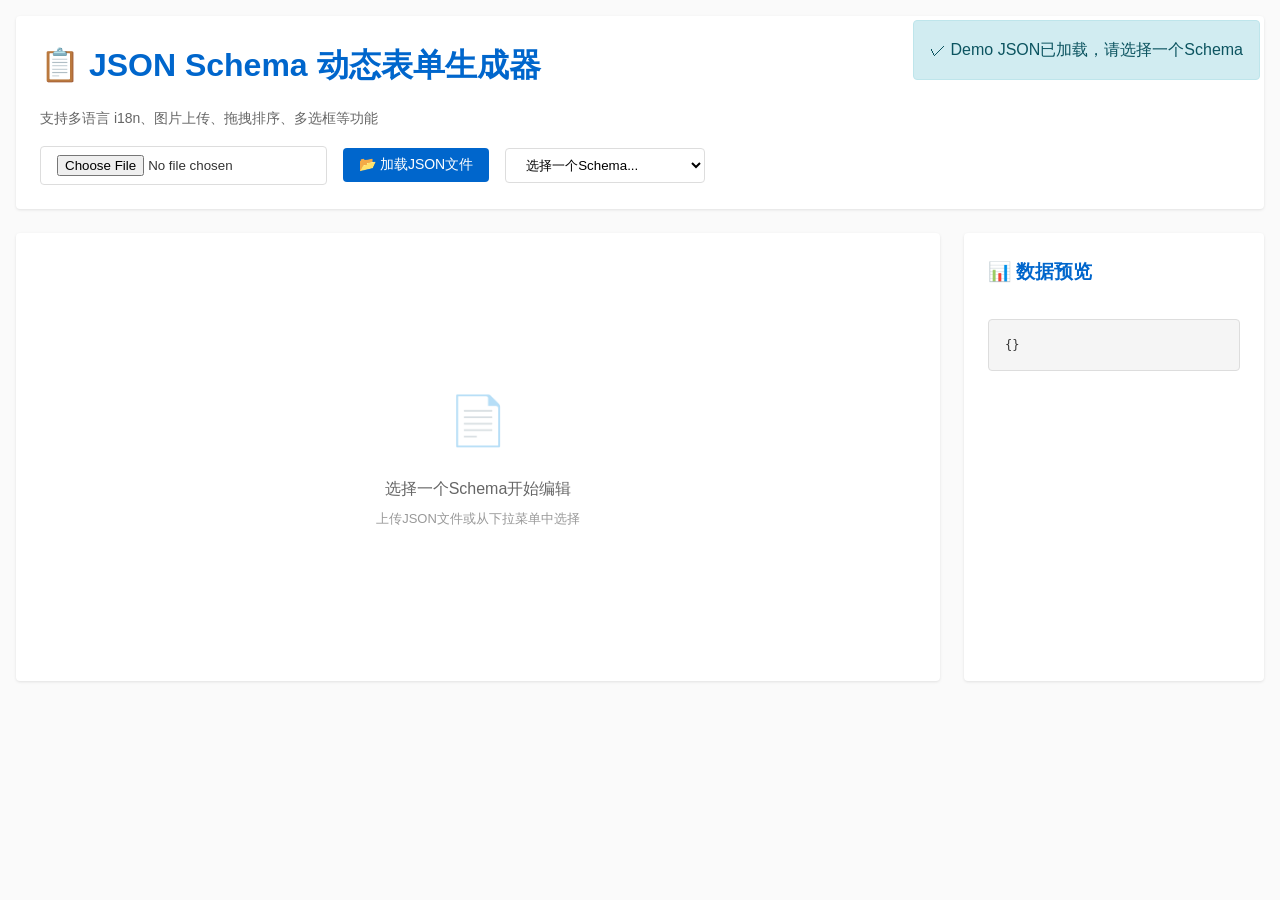
==== index-v2.html @ 36650a85 "config template" ====
<!DOCTYPE html>
<html lang="zh-CN">
<head>
    <meta charset="UTF-8">
    <meta name="viewport" content="width=device-width, initial-scale=1.0">
    <title>JSON Schema 动态表单生成器</title>
    <link rel="stylesheet" href="styles.css">
</head>
<body>
    <div class="container">
        <div class="header">
            <div style="display: flex; justify-content: space-between; align-items: center; margin-bottom: 16px;">
                <div>
                    <h1>📋 JSON Schema 动态表单生成器</h1>
                    <p style="color: #666; margin-top: 8px; font-size: 14px;">支持多语言 i18n、图片上传、拖拽排序、多选框等功能</p>
                </div>
                <div style="text-align: right; font-size: 12px; color: #999;">
                    <div id="schemaInfo"></div>
                </div>
            </div>

            <div class="controls">
                <input type="file" id="schemaUpload" accept=".json" class="file-input">
                <button id="loadSchemaBtn" class="btn btn-primary">📂 加载JSON文件</button>
                <select id="schemaSelector" class="schema-selector">
                    <option value="">选择一个Schema...</option>
                </select>
                <div style="margin-left: auto; display: flex; gap: 8px; flex-wrap: wrap;">
                    <button id="validateBtn" class="btn btn-primary" style="display:none;">✓ 验证</button>
                    <button id="resetBtn" class="btn btn-primary" style="display:none;">🔄 重置</button>
                    <button id="exportBtn" class="btn btn-primary" style="display:none;">💾 导出</button>
                    <button id="importBtn" class="btn btn-primary" style="display:none;">📥 导入</button>
                </div>
            </div>
        </div>

        <div class="content">
            <div id="formContainer" class="form-container">
                <div class="empty-state">
                    <div class="empty-state-icon">📄</div>
                    <div class="empty-state-text">选择一个Schema开始编辑</div>
                    <div class="empty-state-hint">上传JSON文件或从下拉菜单中选择</div>
                </div>
            </div>

            <div class="preview-panel">
                <div style="display: flex; justify-content: space-between; align-items: center; margin-bottom: 16px;">
                    <h3>📊 数据预览</h3>
                    <div style="display: flex; gap: 8px;">
                        <button id="copyBtn" class="btn btn-small btn-primary" style="display:none;">📋 复制</button>
                        <button id="formatBtn" class="btn btn-small btn-primary" style="display:none;">🎯 格式化</button>
                    </div>
                </div>
                <pre id="dataPreview" class="data-preview">{}</pre>
                <div id="validationErrors" style="display: none; margin-top: 12px; padding: 12px; background-color: #fff5f5; border: 1px solid #feb2b2; border-radius: 4px; color: #c53030; font-size: 12px;"></div>
                <button id="submitBtn" class="btn btn-success" style="display:none; margin-top: 16px;">✓ 提交表单</button>
            </div>
        </div>

        <!-- 隐藏的导入输入 -->
        <input type="file" id="importInput" accept=".json" style="display: none;">
    </div>

    <!-- 加载动画 -->
    <div id="loadingOverlay" class="loading-overlay" style="display: none;">
        <div class="loading-spinner"></div>
        <p>加载中...</p>
    </div>

    <!-- 模态对话框 -->
    <div id="modal" class="modal" style="display: none;">
        <div class="modal-content">
            <div class="modal-header">
                <h3 id="modalTitle">提示</h3>
                <button id="modalClose" class="modal-close">&times;</button>
            </div>
            <div class="modal-body" id="modalBody"></div>
            <div class="modal-footer">
                <button id="modalConfirm" class="btn btn-primary">确定</button>
                <button id="modalCancel" class="btn btn-primary" style="background-color: #999;">取消</button>
            </div>
        </div>
    </div>

    <script src="schema-loader.js"></script>
    <script src="form-renderer.js"></script>
    <script src="validator.js"></script>
    <script src="app.js"></script>
</body>
</html>
---- styles.css ----
* {
    margin: 0;
    padding: 0;
    box-sizing: border-box;
}

:root {
    --primary-color: #0066cc;
    --success-color: #28a745;
    --danger-color: #dc3545;
    --warning-color: #ffc107;
    --info-color: #17a2b8;
    --light-gray: #f5f5f5;
    --border-color: #ddd;
    --text-color: #333;
    --text-light: #666;
    --border-radius: 4px;
    --spacing-xs: 4px;
    --spacing-sm: 8px;
    --spacing-md: 16px;
    --spacing-lg: 24px;
}

body {
    font-family: -apple-system, BlinkMacSystemFont, 'Segoe UI', Roboto, 'Helvetica Neue', Arial, sans-serif;
    background-color: #fafafa;
    color: var(--text-color);
    line-height: 1.6;
}

.container {
    max-width: 1400px;
    margin: 0 auto;
    padding: var(--spacing-md);
}

.header {
    background: white;
    border-radius: var(--border-radius);
    padding: var(--spacing-lg);
    margin-bottom: var(--spacing-lg);
    box-shadow: 0 1px 3px rgba(0, 0, 0, 0.1);
}

.header h1 {
    margin-bottom: var(--spacing-md);
    color: var(--primary-color);
}

.controls {
    display: flex;
    gap: var(--spacing-md);
    align-items: center;
    flex-wrap: wrap;
}

.file-input {
    padding: var(--spacing-sm) var(--spacing-md);
    border: 1px solid var(--border-color);
    border-radius: var(--border-radius);
    cursor: pointer;
}

.schema-selector {
    padding: var(--spacing-sm) var(--spacing-md);
    border: 1px solid var(--border-color);
    border-radius: var(--border-radius);
    min-width: 200px;
    cursor: pointer;
    background: white;
}

.btn {
    padding: var(--spacing-sm) var(--spacing-md);
    border: none;
    border-radius: var(--border-radius);
    cursor: pointer;
    font-size: 14px;
    font-weight: 500;
    transition: all 0.3s ease;
    display: inline-block;
}

.btn-primary {
    background-color: var(--primary-color);
    color: white;
}

.btn-primary:hover {
    background-color: #0052a3;
    box-shadow: 0 2px 4px rgba(0, 0, 0, 0.2);
}

.btn-success {
    background-color: var(--success-color);
    color: white;
    width: 100%;
    margin-top: var(--spacing-md);
}

.btn-success:hover {
    background-color: #218838;
}

.btn-small {
    padding: 4px 8px;
    font-size: 12px;
}

.btn-danger {
    background-color: var(--danger-color);
    color: white;
    margin-left: var(--spacing-sm);
}

.btn-danger:hover {
    background-color: #c82333;
}

.content {
    display: grid;
    grid-template-columns: 1fr 300px;
    gap: var(--spacing-lg);
}

.form-container {
    background: white;
    border-radius: var(--border-radius);
    padding: var(--spacing-lg);
    box-shadow: 0 1px 3px rgba(0, 0, 0, 0.1);
    min-height: 400px;
}

.form-section {
    margin-bottom: var(--spacing-lg);
    padding-bottom: var(--spacing-lg);
    border-bottom: 1px solid var(--border-color);
}

.form-section:last-child {
    border-bottom: none;
}

.section-title {
    font-size: 18px;
    font-weight: 600;
    margin-bottom: var(--spacing-md);
    color: var(--primary-color);
}

.form-group {
    margin-bottom: var(--spacing-md);
}

.form-label {
    display: block;
    margin-bottom: var(--spacing-sm);
    font-weight: 500;
    color: var(--text-color);
    font-size: 14px;
}

.form-label .required {
    color: var(--danger-color);
    margin-left: 2px;
}

.form-label .description {
    display: block;
    font-weight: normal;
    color: var(--text-light);
    font-size: 12px;
    margin-top: 2px;
}

.form-control {
    width: 100%;
    padding: var(--spacing-sm) var(--spacing-md);
    border: 1px solid var(--border-color);
    border-radius: var(--border-radius);
    font-size: 14px;
    font-family: inherit;
    transition: border-color 0.3s ease;
}

.form-control:focus {
    outline: none;
    border-color: var(--primary-color);
    box-shadow: 0 0 0 3px rgba(0, 102, 204, 0.1);
}

.form-control:disabled {
    background-color: var(--light-gray);
    cursor: not-allowed;
}

textarea.form-control {
    resize: vertical;
    min-height: 100px;
    font-family: 'Monaco', 'Menlo', 'Consolas', monospace;
}

select.form-control {
    cursor: pointer;
}

/* i18n 字段 */
.i18n-container {
    border: 1px solid var(--border-color);
    border-radius: var(--border-radius);
    overflow: hidden;
}

.i18n-tabs {
    display: flex;
    background-color: var(--light-gray);
    border-bottom: 1px solid var(--border-color);
}

.i18n-tab {
    flex: 1;
    padding: var(--spacing-sm) var(--spacing-md);
    text-align: center;
    cursor: pointer;
    border: none;
    background: transparent;
    font-weight: 500;
    font-size: 13px;
    transition: all 0.3s ease;
    color: var(--text-light);
}

.i18n-tab.active {
    background-color: white;
    color: var(--primary-color);
    border-bottom: 2px solid var(--primary-color);
    margin-bottom: -1px;
}

.i18n-content {
    padding: var(--spacing-md);
}

.i18n-content .form-control {
    width: 100%;
}

/* 多选框 */
.checkbox-group,
.radio-group {
    display: flex;
    flex-direction: column;
    gap: var(--spacing-sm);
}

.checkbox-item,
.radio-item {
    display: flex;
    align-items: center;
    gap: var(--spacing-sm);
}

.checkbox-item input,
.radio-item input {
    cursor: pointer;
    width: 16px;
    height: 16px;
}

.checkbox-item label,
.radio-item label {
    cursor: pointer;
    margin: 0;
}

/* 多选框 UI */
.multi-select-container {
    display: flex;
    flex-wrap: wrap;
    gap: var(--spacing-sm);
    padding: var(--spacing-sm);
    border: 1px solid var(--border-color);
    border-radius: var(--border-radius);
    min-height: 40px;
    background: white;
}

.multi-select-tag {
    display: inline-flex;
    align-items: center;
    gap: var(--spacing-xs);
    background-color: var(--primary-color);
    color: white;
    padding: 4px 8px;
    border-radius: 3px;
    font-size: 13px;
}

.multi-select-tag .remove-btn {
    background: none;
    border: none;
    color: white;
    cursor: pointer;
    font-weight: bold;
    padding: 0;
    line-height: 1;
}

.multi-select-tag .remove-btn:hover {
    opacity: 0.8;
}

/* 数组项目列表 */
.array-container {
    border: 1px solid var(--border-color);
    border-radius: var(--border-radius);
    overflow: hidden;
}

.array-items {
    display: flex;
    flex-direction: column;
}

.array-item {
    padding: var(--spacing-md);
    border-bottom: 1px solid var(--border-color);
    background: white;
    position: relative;
}

.array-item:last-child {
    border-bottom: none;
}

.array-item:hover {
    background-color: var(--light-gray);
}

.array-item-header {
    display: flex;
    justify-content: space-between;
    align-items: center;
    margin-bottom: var(--spacing-md);
}

.array-item-index {
    font-weight: 600;
    color: var(--text-light);
    font-size: 13px;
}

.array-item-actions {
    display: flex;
    gap: var(--spacing-xs);
}

.array-item-content {
    display: grid;
    grid-template-columns: repeat(auto-fit, minmax(250px, 1fr));
    gap: var(--spacing-md);
}

.array-add-btn {
    padding: var(--spacing-md);
    background-color: var(--light-gray);
    border: 2px dashed var(--border-color);
    border-radius: var(--border-radius);
    cursor: pointer;
    text-align: center;
    color: var(--primary-color);
    font-weight: 500;
    transition: all 0.3s ease;
}

.array-add-btn:hover {
    background-color: #f0f0f0;
    border-color: var(--primary-color);
}

/* 拖拽排序 */
.drag-sort-list {
    display: flex;
    flex-direction: column;
    gap: var(--spacing-md);
}

.drag-sort-item {
    padding: var(--spacing-md);
    background: white;
    border: 2px solid var(--border-color);
    border-radius: var(--border-radius);
    cursor: move;
    transition: all 0.3s ease;
    position: relative;
    display: flex;
    justify-content: space-between;
    align-items: center;
}

.drag-sort-item:hover {
    background-color: var(--light-gray);
    border-color: var(--primary-color);
    box-shadow: 0 2px 8px rgba(0, 0, 0, 0.1);
}

.drag-sort-item.dragging {
    opacity: 0.5;
    transform: scale(0.95);
}

.drag-handle {
    cursor: grab;
    color: var(--text-light);
    font-size: 20px;
    margin-right: var(--spacing-md);
    user-select: none;
}

.drag-sort-item-content {
    flex: 1;
}

/* 图片上传 */
.image-upload-container {
    border: 2px dashed var(--border-color);
    border-radius: var(--border-radius);
    padding: var(--spacing-lg);
    text-align: center;
    cursor: pointer;
    transition: all 0.3s ease;
    background: var(--light-gray);
}

.image-upload-container:hover {
    border-color: var(--primary-color);
    background-color: #f0f7ff;
}

.image-upload-container.dragover {
    border-color: var(--primary-color);
    background-color: #e6f2ff;
}

.image-upload-input {
    display: none;
}

.image-preview {
    margin-top: var(--spacing-md);
    max-width: 200px;
    max-height: 200px;
    border-radius: var(--border-radius);
    object-fit: cover;
}

/* 预览面板 */
.preview-panel {
    background: white;
    border-radius: var(--border-radius);
    padding: var(--spacing-lg);
    box-shadow: 0 1px 3px rgba(0, 0, 0, 0.1);
    position: sticky;
    top: var(--spacing-md);
    max-height: 80vh;
    overflow-y: auto;
}

.preview-panel h3 {
    margin-bottom: var(--spacing-md);
    color: var(--primary-color);
}

.data-preview {
    background-color: var(--light-gray);
    border: 1px solid var(--border-color);
    border-radius: var(--border-radius);
    padding: var(--spacing-md);
    font-size: 12px;
    line-height: 1.5;
    max-height: 400px;
    overflow-y: auto;
    white-space: pre-wrap;
    word-break: break-word;
}

/* 错误和成功提示 */
.alert {
    padding: var(--spacing-md);
    border-radius: var(--border-radius);
    margin-bottom: var(--spacing-md);
    display: none;
}

.alert.show {
    display: block;
}

.alert-error {
    background-color: #f8d7da;
    border: 1px solid #f5c6cb;
    color: #721c24;
}

.alert-success {
    background-color: #d4edda;
    border: 1px solid #c3e6cb;
    color: #155724;
}

.alert-info {
    background-color: #d1ecf1;
    border: 1px solid #bee5eb;
    color: #0c5460;
}

/* 响应式布局 */
@media (max-width: 1200px) {
    .content {
        grid-template-columns: 1fr;
    }

    .preview-panel {
        position: static;
        max-height: none;
    }

    .array-item-content {
        grid-template-columns: 1fr;
    }
}

@media (max-width: 768px) {
    .container {
        padding: var(--spacing-sm);
    }

    .header {
        padding: var(--spacing-md);
    }

    .controls {
        flex-direction: column;
        align-items: stretch;
    }

    .file-input,
    .btn,
    .schema-selector {
        width: 100%;
    }

    .form-container {
        padding: var(--spacing-md);
    }

    .i18n-tabs {
        overflow-x: auto;
    }

    .i18n-tab {
        min-width: 70px;
    }

    .controls {
        gap: var(--spacing-sm);
    }
}

/* 加载状态 */
.loading {
    display: inline-block;
    width: 16px;
    height: 16px;
    border: 2px solid var(--light-gray);
    border-top: 2px solid var(--primary-color);
    border-radius: 50%;
    animation: spin 0.8s linear infinite;
}

@keyframes spin {
    to {
        transform: rotate(360deg);
    }
}

/* 空状态 */
.empty-state {
    text-align: center;
    padding: var(--spacing-lg);
    color: var(--text-light);
    display: flex;
    flex-direction: column;
    align-items: center;
    justify-content: center;
    min-height: 400px;
}

.empty-state-icon {
    font-size: 48px;
    margin-bottom: var(--spacing-md);
    opacity: 0.5;
}

.empty-state-text {
    font-size: 16px;
    margin-bottom: var(--spacing-sm);
}

.empty-state-hint {
    font-size: 13px;
    color: #999;
}

/* 加载覆盖层 */
.loading-overlay {
    position: fixed;
    top: 0;
    left: 0;
    right: 0;
    bottom: 0;
    background-color: rgba(0, 0, 0, 0.5);
    display: flex;
    flex-direction: column;
    align-items: center;
    justify-content: center;
    z-index: 10000;
}

.loading-spinner {
    border: 4px solid rgba(255, 255, 255, 0.3);
    border-top: 4px solid white;
    border-radius: 50%;
    width: 40px;
    height: 40px;
    animation: spin 1s linear infinite;
    margin-bottom: 16px;
}

.loading-overlay p {
    color: white;
    font-size: 16px;
}

/* 复制按钮样式 */
.btn-small {
    padding: 6px 12px;
    font-size: 12px;
}

/* 工具栏 */
.toolbar {
    display: flex;
    gap: 8px;
    margin-bottom: 16px;
    flex-wrap: wrap;
}

/* 键盘快捷键提示 */
.shortcut-hint {
    display: inline-block;
    background-color: var(--light-gray);
    border: 1px solid var(--border-color);
    border-radius: 3px;
    padding: 2px 6px;
    font-size: 11px;
    color: var(--text-light);
    margin-left: 8px;
    font-family: 'Monaco', 'Menlo', monospace;
}

/* 表单验证 */
.form-control.invalid {
    border-color: var(--danger-color);
    background-color: #fff5f5;
}

.form-control.invalid:focus {
    box-shadow: 0 0 0 3px rgba(220, 53, 69, 0.1);
}

.field-error {
    color: var(--danger-color);
    font-size: 12px;
    margin-top: 4px;
}

/* 成功状态 */
.form-control.valid {
    border-color: var(--success-color);
}

.form-control.valid:focus {
    box-shadow: 0 0 0 3px rgba(40, 167, 69, 0.1);
}

/* 文件上传状态 */
.upload-progress {
    width: 100%;
    height: 4px;
    background-color: var(--light-gray);
    border-radius: 2px;
    margin-top: 8px;
    overflow: hidden;
}

.upload-progress-bar {
    height: 100%;
    background-color: var(--primary-color);
    transition: width 0.3s ease;
}

/* i18n 编辑器增强 */
.i18n-tabs button:first-child {
    border-top-left-radius: var(--border-radius);
}

.i18n-tabs button:last-child {
    border-top-right-radius: var(--border-radius);
}

/* 数组项目拖拽视觉反馈 */
.array-item.drag-over {
    background-color: #e6f2ff;
    border-left: 3px solid var(--primary-color);
}

/* 网格布局优化 */
.form-grid {
    display: grid;
    grid-template-columns: repeat(auto-fit, minmax(300px, 1fr));
    gap: var(--spacing-md);
}

/* 折叠面板 */
.collapsible {
    cursor: pointer;
    user-select: none;
    display: flex;
    justify-content: space-between;
    align-items: center;
    padding: var(--spacing-md);
    background-color: var(--light-gray);
    border: 1px solid var(--border-color);
    border-radius: var(--border-radius);
    margin-bottom: var(--spacing-md);
}

.collapsible:hover {
    background-color: #efefef;
}

.collapsible.active {
    background-color: #e6f2ff;
    border-color: var(--primary-color);
}

.collapsible-icon {
    display: inline-block;
    transition: transform 0.3s ease;
}

.collapsible.active .collapsible-icon {
    transform: rotate(90deg);
}

.collapsible-content {
    display: none;
    padding: var(--spacing-md);
    background-color: var(--light-gray);
    border-bottom-left-radius: var(--border-radius);
    border-bottom-right-radius: var(--border-radius);
    border: 1px solid var(--border-color);
    border-top: none;
    margin-bottom: var(--spacing-md);
}

.collapsible-content.active {
    display: block;
}

/* 统计信息 */
.form-stats {
    display: flex;
    gap: var(--spacing-md);
    padding: var(--spacing-md);
    background-color: var(--light-gray);
    border-radius: var(--border-radius);
    font-size: 13px;
    color: var(--text-light);
    margin-bottom: var(--spacing-md);
}

.stat-item {
    display: flex;
    align-items: center;
    gap: 4px;
}

.stat-value {
    font-weight: 600;
    color: var(--primary-color);
}

/* 模态对话框 */
.modal {
    position: fixed;
    top: 0;
    left: 0;
    right: 0;
    bottom: 0;
    background-color: rgba(0, 0, 0, 0.5);
    display: flex;
    align-items: center;
    justify-content: center;
    z-index: 10001;
}

.modal.show {
    display: flex;
}

.modal-content {
    background: white;
    border-radius: var(--border-radius);
    max-width: 500px;
    width: 90%;
    max-height: 80vh;
    overflow-y: auto;
    box-shadow: 0 10px 40px rgba(0, 0, 0, 0.3);
}

.modal-header {
    display: flex;
    justify-content: space-between;
    align-items: center;
    padding: var(--spacing-lg);
    border-bottom: 1px solid var(--border-color);
}

.modal-header h3 {
    margin: 0;
    color: var(--primary-color);
}

.modal-close {
    background: none;
    border: none;
    font-size: 24px;
    cursor: pointer;
    color: var(--text-light);
    padding: 0;
    width: 32px;
    height: 32px;
    display: flex;
    align-items: center;
    justify-content: center;
}

.modal-close:hover {
    color: var(--text-color);
}

.modal-body {
    padding: var(--spacing-lg);
    color: var(--text-color);
    line-height: 1.6;
}

.modal-footer {
    display: flex;
    justify-content: flex-end;
    gap: var(--spacing-md);
    padding: var(--spacing-lg);
    border-top: 1px solid var(--border-color);
    background-color: var(--light-gray);
}

/* 表单错误样式 */
#validationErrors {
    white-space: pre-line;
    line-height: 1.8;
}

.field-required-indicator {
    display: inline-block;
    width: 8px;
    height: 8px;
    background-color: var(--danger-color);
    border-radius: 50%;
    margin-right: 4px;
}

/* 进度指示器 */
.progress-indicator {
    display: flex;
    gap: 4px;
    align-items: center;
    font-size: 12px;
    color: var(--text-light);
}

.progress-step {
    width: 8px;
    height: 8px;
    border-radius: 50%;
    background-color: var(--light-gray);
    border: 1px solid var(--border-color);
}

.progress-step.active {
    background-color: var(--primary-color);
    border-color: var(--primary-color);
}

.progress-step.completed {
    background-color: var(--success-color);
    border-color: var(--success-color);
}

/* 对比视图 */
.compare-view {
    display: grid;
    grid-template-columns: 1fr 1fr;
    gap: var(--spacing-md);
}

.compare-pane {
    border: 1px solid var(--border-color);
    border-radius: var(--border-radius);
    padding: var(--spacing-md);
    background-color: var(--light-gray);
}

.compare-pane h4 {
    margin: 0 0 var(--spacing-md) 0;
    color: var(--primary-color);
}

.compare-pane pre {
    margin: 0;
    background: white;
    padding: var(--spacing-md);
    border-radius: var(--border-radius);
    overflow-x: auto;
    font-size: 12px;
    line-height: 1.5;
}

/* 标签栏 */
.tabs {
    display: flex;
    border-bottom: 2px solid var(--border-color);
    gap: var(--spacing-md);
    margin-bottom: var(--spacing-md);
}

.tab {
    padding: 8px 16px;
    border: none;
    background: none;
    cursor: pointer;
    color: var(--text-light);
    font-weight: 500;
    border-bottom: 2px solid transparent;
    margin-bottom: -2px;
    transition: all 0.3s ease;
}

.tab:hover {
    color: var(--text-color);
}

.tab.active {
    color: var(--primary-color);
    border-bottom-color: var(--primary-color);
}

.tab-content {
    display: none;
}

.tab-content.active {
    display: block;
}

/* 时间线 */
.timeline {
    position: relative;
    padding: var(--spacing-md) 0;
}

.timeline-item {
    padding-left: 32px;
    padding-bottom: var(--spacing-md);
    position: relative;
}

.timeline-item:before {
    content: '';
    position: absolute;
    left: 8px;
    top: 4px;
    width: 12px;
    height: 12px;
    border-radius: 50%;
    background-color: var(--primary-color);
    border: 2px solid white;
    box-shadow: 0 0 0 2px var(--border-color);
}

.timeline-item:after {
    content: '';
    position: absolute;
    left: 14px;
    top: 20px;
    width: 0;
    height: calc(100% + 4px);
    border-left: 2px solid var(--border-color);
}

.timeline-item:last-child:after {
    display: none;
}

.timeline-item.completed:before {
    background-color: var(--success-color);
}

.timeline-item.error:before {
    background-color: var(--danger-color);
}

/* 徽章 */
.badge {
    display: inline-block;
    padding: 2px 8px;
    border-radius: 12px;
    font-size: 11px;
    font-weight: 600;
    white-space: nowrap;
}

.badge-primary {
    background-color: #e6f2ff;
    color: var(--primary-color);
}

.badge-success {
    background-color: #e6ffed;
    color: var(--success-color);
}

.badge-danger {
    background-color: #ffe6e6;
    color: var(--danger-color);
}

.badge-warning {
    background-color: #fff9e6;
    color: #856404;
}

.badge-info {
    background-color: #e6f7ff;
    color: var(--info-color);
}

/* 面包屑导航 */
.breadcrumb {
    display: flex;
    gap: var(--spacing-sm);
    align-items: center;
    font-size: 12px;
    color: var(--text-light);
    margin-bottom: var(--spacing-md);
}

.breadcrumb-item {
    display: flex;
    align-items: center;
    gap: var(--spacing-sm);
}

.breadcrumb-separator {
    color: #ccc;
}

.breadcrumb-item.active {
    color: var(--text-color);
    font-weight: 500;
}

/* 卡片 */
.card {
    background: white;
    border: 1px solid var(--border-color);
    border-radius: var(--border-radius);
    overflow: hidden;
    box-shadow: 0 1px 3px rgba(0, 0, 0, 0.05);
    transition: all 0.3s ease;
}

.card:hover {
    box-shadow: 0 4px 12px rgba(0, 0, 0, 0.1);
}

.card-header {
    padding: var(--spacing-md);
    background-color: var(--light-gray);
    border-bottom: 1px solid var(--border-color);
}

.card-body {
    padding: var(--spacing-md);
}

.card-footer {
    padding: var(--spacing-md);
    background-color: var(--light-gray);
    border-top: 1px solid var(--border-color);
}

/* 分割线 */
.divider {
    height: 1px;
    background-color: var(--border-color);
    margin: var(--spacing-md) 0;
}

/* 骨架屏 */
.skeleton {
    background: linear-gradient(90deg, var(--light-gray) 25%, #f0f0f0 50%, var(--light-gray) 75%);
    background-size: 200% 100%;
    animation: loading 1.5s infinite;
}

@keyframes loading {
    0% {
        background-position: 200% 0;
    }
    100% {
        background-position: -200% 0;
    }
}

.skeleton-text {
    height: 16px;
    border-radius: 4px;
    margin-bottom: 8px;
}

.skeleton-paragraph {
    display: flex;
    flex-direction: column;
    gap: 8px;
}

.skeleton-paragraph .skeleton-text:last-child {
    width: 80%;
}

/* 提示框 */
.tooltip-wrapper {
    position: relative;
    display: inline-block;
    cursor: help;
}

.tooltip-trigger {
    display: inline-block;
    width: 16px;
    height: 16px;
    background-color: var(--primary-color);
    color: white;
    border-radius: 50%;
    text-align: center;
    line-height: 16px;
    font-size: 12px;
    font-weight: bold;
}

.tooltip-content {
    position: absolute;
    bottom: 120%;
    left: 50%;
    transform: translateX(-50%);
    background-color: rgba(0, 0, 0, 0.9);
    color: white;
    padding: 6px 12px;
    border-radius: 4px;
    font-size: 12px;
    white-space: nowrap;
    opacity: 0;
    pointer-events: none;
    transition: opacity 0.3s ease;
    z-index: 1000;
}

.tooltip-wrapper:hover .tooltip-content {
    opacity: 1;
}

.tooltip-content:after {
    content: '';
    position: absolute;
    top: 100%;
    left: 50%;
    margin-left: -4px;
    border: 4px solid transparent;
    border-top-color: rgba(0, 0, 0, 0.9);
}

/* 响应式微调 */
@media (max-width: 1000px) {
    .compare-view {
        grid-template-columns: 1fr;
    }

    .controls {
        gap: var(--spacing-sm) !important;
    }
}

@media (max-width: 600px) {
    .modal-content {
        max-width: 95%;
    }

    .form-grid {
        grid-template-columns: 1fr;
    }

    .tabs {
        overflow-x: auto;
        -webkit-overflow-scrolling: touch;
    }

    .tab {
        white-space: nowrap;
        min-width: 80px;
    }
}
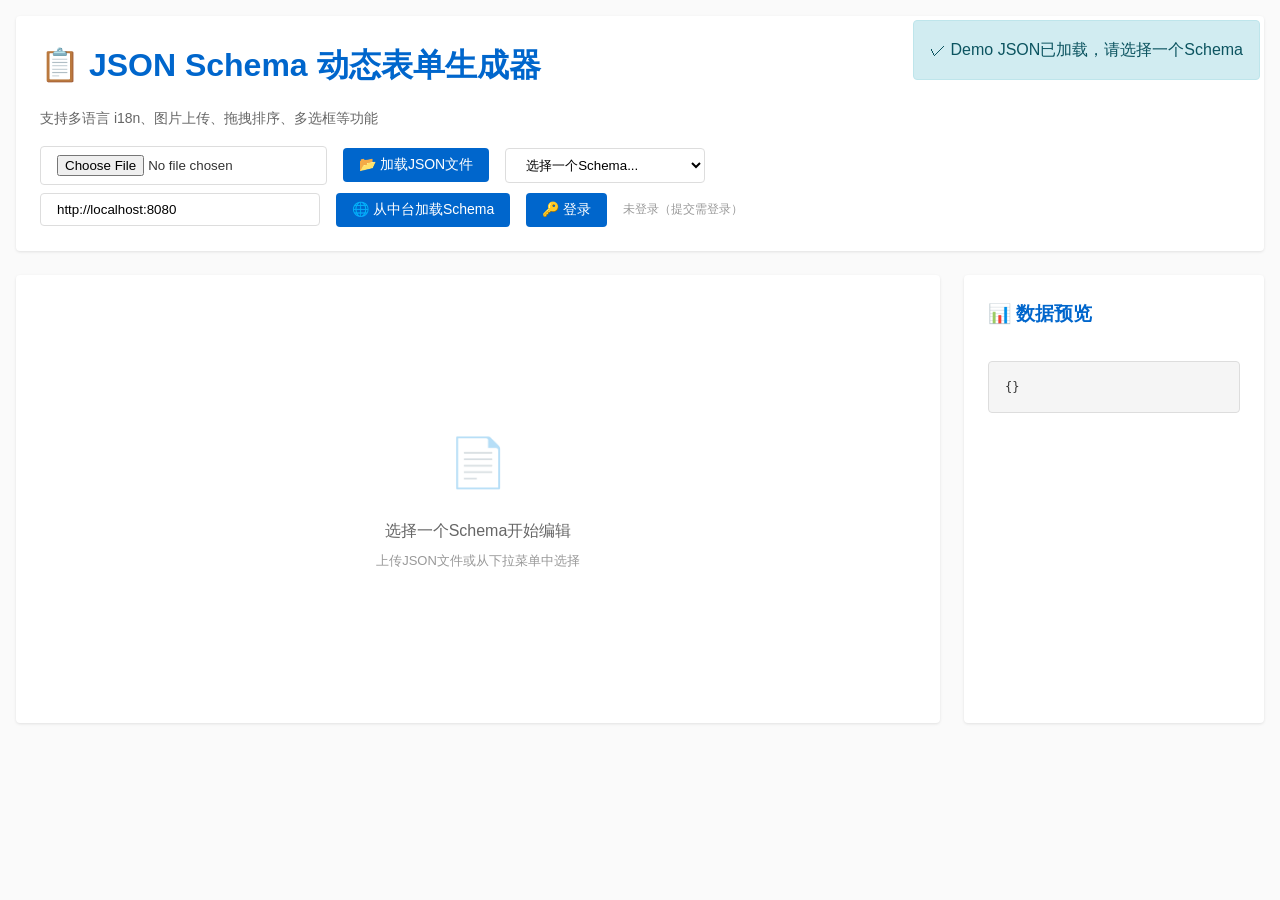
==== commit 80e2660f: "feat(中台对接): 接入营销中台配置读写并增强胖 schema 表单渲染   新增 api-client.js 对接 tripo-marketing-center OpenAPI：   - 支持登" ====
--- a/index-v2.html
+++ b/index-v2.html
@@ -31,6 +31,13 @@
                     <button id="exportBtn" class="btn btn-primary" style="display:none;">💾 导出</button>
                     <button id="importBtn" class="btn btn-primary" style="display:none;">📥 导入</button>
                 </div>
+            </div>
+
+            <div class="controls" style="margin-top: 8px;">
+                <input type="text" id="apiBaseInput" class="schema-selector" style="min-width: 280px;" placeholder="中台地址，如 http://localhost:8080">
+                <button id="loadRemoteBtn" class="btn btn-primary">🌐 从中台加载Schema</button>
+                <button id="loginBtn" class="btn btn-primary">🔑 登录</button>
+                <span id="authStatus" style="font-size: 12px; color: #999; align-self: center;"></span>
             </div>
         </div>
 
@@ -82,9 +89,10 @@
         </div>
     </div>
 
-    <script src="schema-loader.js"></script>
-    <script src="form-renderer.js"></script>
-    <script src="validator.js"></script>
-    <script src="app.js"></script>
+    <script src="schema-loader.js?v=20260713"></script>
+    <script src="form-renderer.js?v=20260713"></script>
+    <script src="validator.js?v=20260713"></script>
+    <script src="api-client.js?v=20260713"></script>
+    <script src="app.js?v=20260713"></script>
 </body>
 </html>
--- a/styles.css
+++ b/styles.css
@@ -1242,3 +1242,201 @@
     }
 }
 
+/* ===== 胖 schema 分区布局 ===== */
+.fat-section {
+    margin-bottom: var(--spacing-lg);
+}
+
+.section-subtitle {
+    color: var(--text-light);
+    font-size: 13px;
+    margin-bottom: var(--spacing-md);
+}
+
+.section-body {
+    display: flex;
+    flex-direction: column;
+    gap: var(--spacing-md);
+}
+
+.field-row {
+    display: grid;
+    gap: var(--spacing-md);
+    align-items: start;
+}
+
+@media (max-width: 700px) {
+    .field-row {
+        grid-template-columns: 1fr !important;
+    }
+}
+
+/* i18n-csv 控件 */
+.i18n-csv {
+    background: #fafbfc;
+}
+
+.i18n-csv-count {
+    font-size: 16px;
+    font-weight: 700;
+    margin-bottom: var(--spacing-sm);
+    color: var(--text-color);
+}
+
+.i18n-csv .toolbar {
+    margin-top: var(--spacing-sm);
+    margin-bottom: 0;
+}
+
+.i18n-csv-fileinfo {
+    margin-top: var(--spacing-md);
+    padding: var(--spacing-md);
+    border: 1px dashed var(--border-color);
+    border-radius: var(--border-radius);
+    font-size: 13px;
+    background: white;
+}
+
+.i18n-csv-fileinfo:empty {
+    display: none;
+}
+
+/* 套餐卡 */
+.plan-card-list {
+    display: flex;
+    flex-direction: column;
+    gap: var(--spacing-md);
+}
+
+.plan-card-header {
+    display: flex;
+    justify-content: space-between;
+    align-items: center;
+}
+
+.plan-card-header h3 {
+    margin: 0;
+    font-size: 18px;
+    font-weight: 700;
+}
+
+.plan-card .card-body {
+    display: flex;
+    flex-direction: column;
+    gap: var(--spacing-md);
+}
+
+
+
+/* ===== sub-option-table（内容子选项表格）===== */
+.sub-option-table {
+    border: 1px solid var(--border-color);
+    border-radius: 8px;
+    overflow: hidden;
+    background: #fff;
+}
+
+.sub-option-head,
+.sub-option-row {
+    display: grid;
+    grid-template-columns: 90px 1.1fr 1.3fr 1fr 1fr 1.4fr;
+    gap: 12px;
+    padding: 14px 16px;
+    align-items: center;
+    border-bottom: 1px solid var(--border-color);
+}
+
+.sub-option-row:last-child {
+    border-bottom: none;
+}
+
+.sub-option-head {
+    background: #f7f8fa;
+    font-size: 13px;
+    font-weight: 600;
+    color: var(--text-light);
+}
+
+.sub-option-row:nth-child(odd) {
+    background: #fafbfc;
+}
+
+.sub-option-row.dragging {
+    opacity: 0.5;
+}
+
+.sub-option-drag {
+    display: flex;
+    align-items: center;
+    gap: 8px;
+}
+
+.sub-option-num {
+    font-weight: 600;
+}
+
+.sub-option-en-text {
+    font-size: 14px;
+}
+
+.sub-option-en-text.placeholder {
+    color: var(--text-light);
+}
+
+.sub-option-csv .toolbar {
+    display: flex;
+    flex-wrap: wrap;
+    gap: 6px;
+}
+
+.sub-option-csv-file {
+    margin-top: 6px;
+    font-size: 12px;
+    color: var(--text-light);
+    word-break: break-all;
+}
+
+.sub-option-icon {
+    display: flex;
+    align-items: center;
+    gap: 8px;
+}
+
+.sub-option-thumb {
+    width: 48px;
+    height: 48px;
+    border-radius: 6px;
+    object-fit: cover;
+    background: #eee;
+    flex: none;
+}
+
+.field-hint {
+    margin-top: 6px;
+    font-size: 12px;
+    color: var(--text-light);
+}
+
+/* ===== date-range（起止时间 + 不限）===== */
+.date-range {
+    display: flex;
+    align-items: center;
+    gap: 8px;
+}
+
+.date-range .form-control {
+    flex: 1;
+}
+
+.date-range-arrow {
+    color: var(--text-light);
+    flex: none;
+}
+
+.date-range-unlimited {
+    display: flex;
+    align-items: center;
+    gap: 6px;
+    white-space: nowrap;
+    cursor: pointer;
+}
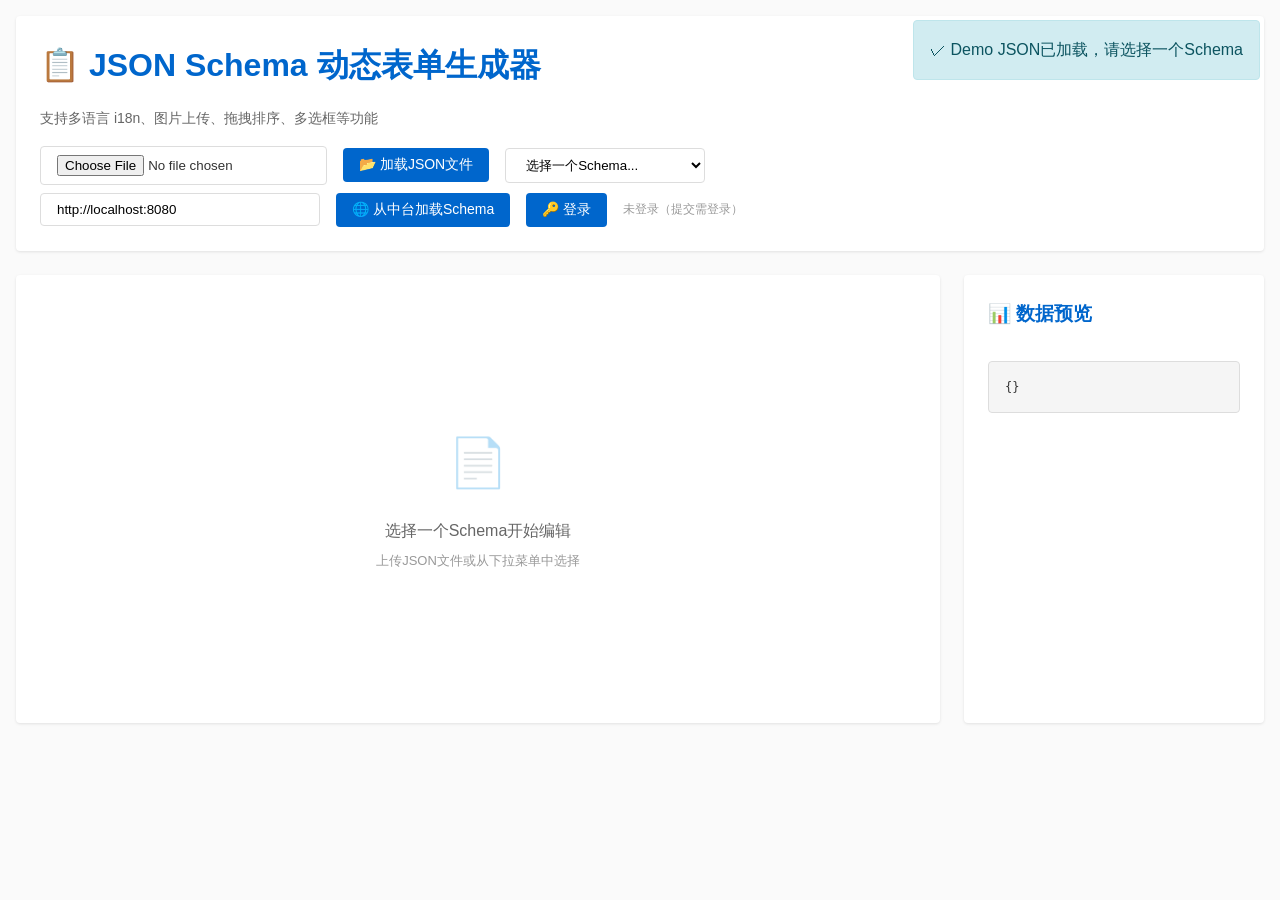
==== commit 838811a2: "git commit -m "$(cat <<'EOF'   feat(表单渲染): 优化多语言 CSV 的中文表头与模板体验   CSV 模板与导出改用中文表头（取 x-i18n.fields 的 " ====
--- a/index-v2.html
+++ b/index-v2.html
@@ -89,10 +89,10 @@
         </div>
     </div>
 
-    <script src="schema-loader.js?v=20260713"></script>
-    <script src="form-renderer.js?v=20260713"></script>
-    <script src="validator.js?v=20260713"></script>
-    <script src="api-client.js?v=20260713"></script>
-    <script src="app.js?v=20260713"></script>
+    <script src="schema-loader.js?v=20260713-4"></script>
+    <script src="form-renderer.js?v=20260713-4"></script>
+    <script src="validator.js?v=20260713-4"></script>
+    <script src="api-client.js?v=20260713-4"></script>
+    <script src="app.js?v=20260713-4"></script>
 </body>
 </html>
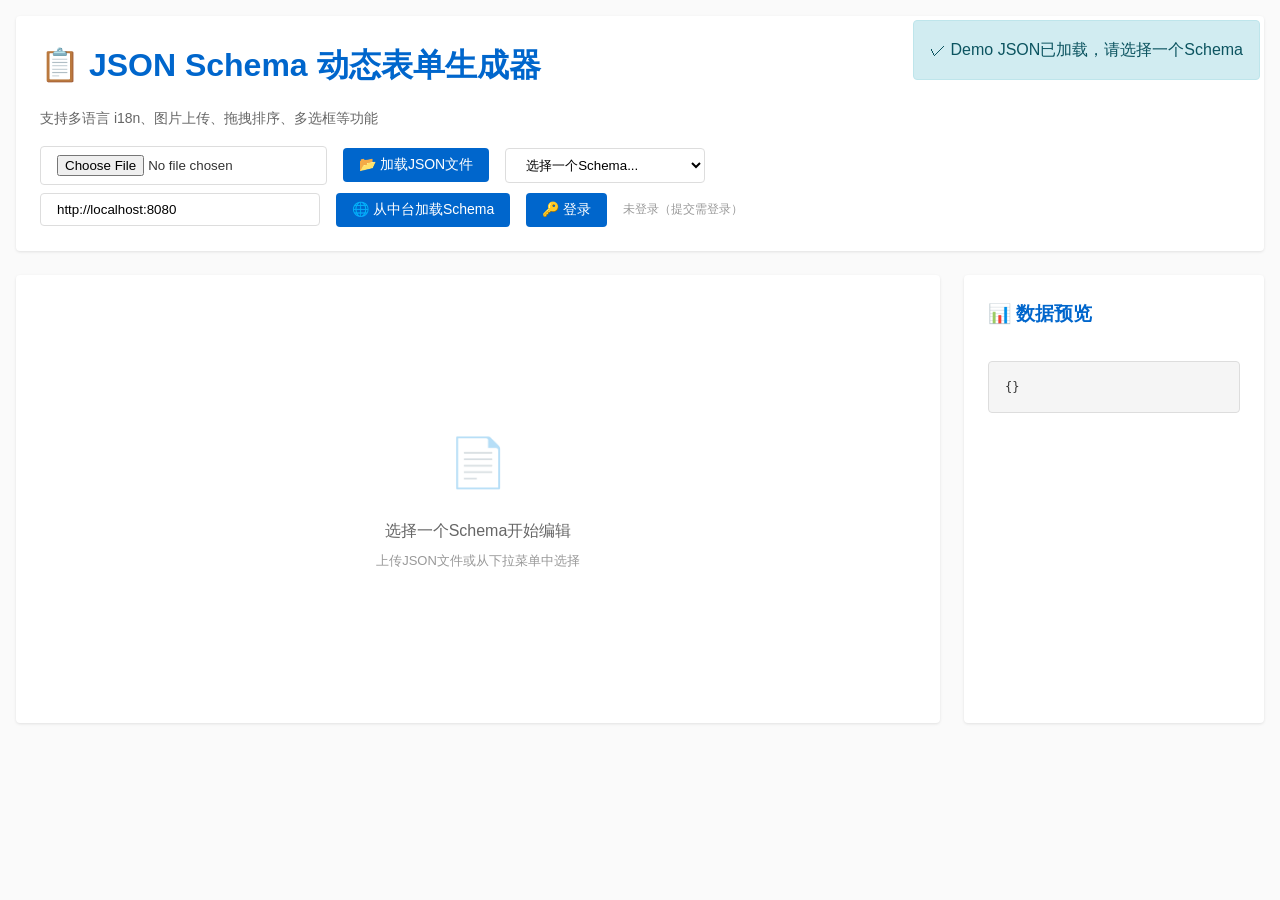
==== commit e68f9110: "feat(图片上传): 图片改为 STS 凭证直传 S3，配置仅存储 S3 key   此前图片以 base64 内嵌进配置 JSON，体积随图片膨胀。改为：   选图 → 中台签发 STS 临时凭证" ====
--- a/index-v2.html
+++ b/index-v2.html
@@ -89,10 +89,11 @@
         </div>
     </div>
 
-    <script src="schema-loader.js?v=20260713-4"></script>
-    <script src="form-renderer.js?v=20260713-4"></script>
-    <script src="validator.js?v=20260713-4"></script>
-    <script src="api-client.js?v=20260713-4"></script>
-    <script src="app.js?v=20260713-4"></script>
+    <script src="schema-loader.js?v=20260714-3"></script>
+    <script src="form-renderer.js?v=20260714-3"></script>
+    <script src="validator.js?v=20260714-3"></script>
+    <script src="s3-uploader.js?v=20260714-3"></script>
+    <script src="api-client.js?v=20260714-3"></script>
+    <script src="app.js?v=20260714-3"></script>
 </body>
 </html>
